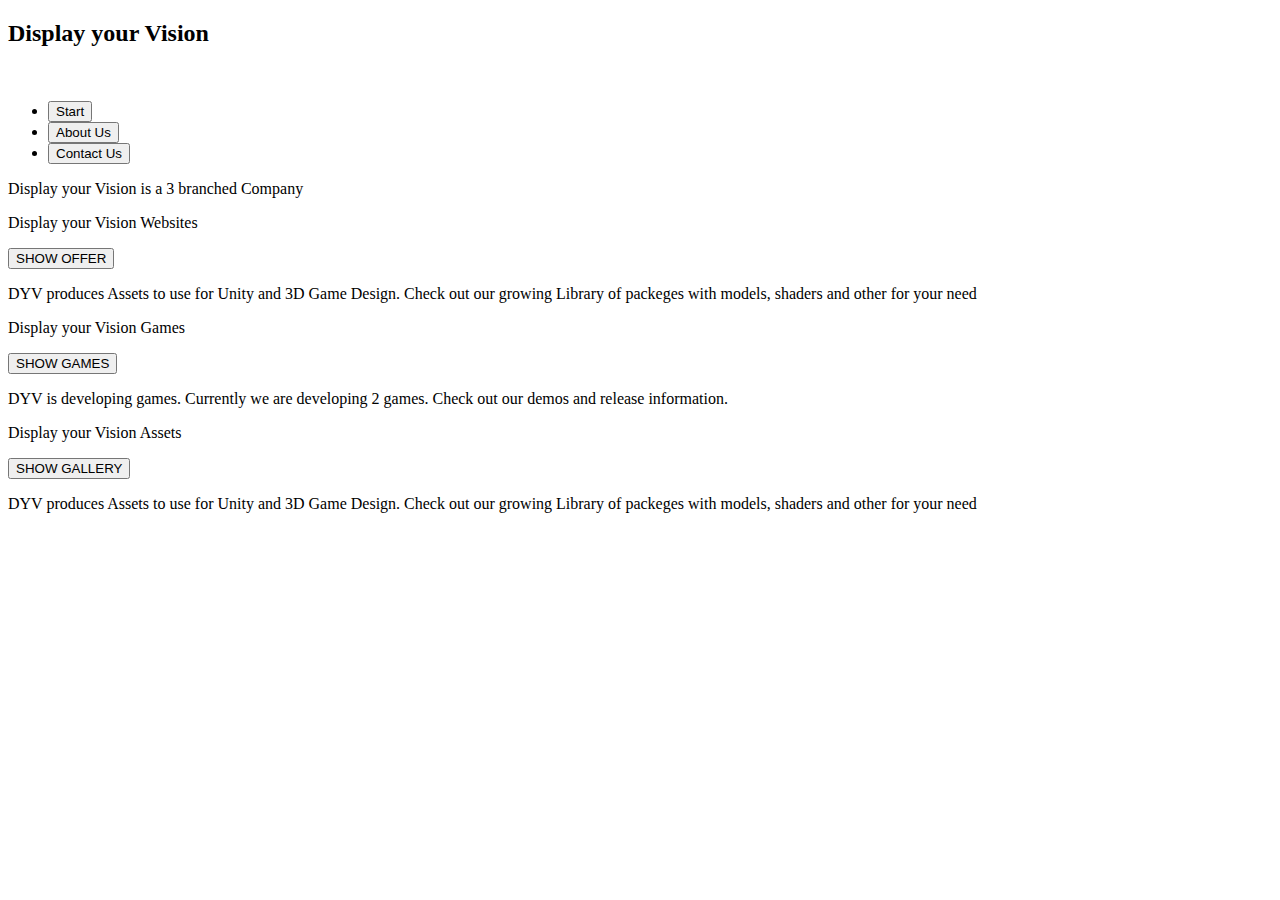
==== index.html @ d20c17e8 "Add files via upload" ====
<!DOCTYPE html>
<html>
    <head>
        <link href="style/index/index.css" rel="stylesheet" type="text/css" />
        <link href="style/Header/Header.css" rel="stylesheet" type="text/css" />
    </head>

    <body>
        <div id="header">
            <h2 id="Titel">Display <span>your</span> Vision</h2>

            <img src="style/Textures/DYV_black.png" alt="" id="Icon">

            <ul id="NavBar">
                <li class="NavListOJ"><a href="index.html"><button class="BTN" id="PageBTN">Start</button></a></li>
                <li class="NavListOJ"><a href="AboutUs.html"><button class="BTN">About Us</button></a></li>
                <li class="NavListOJ"><a href="ContactUs.html"><button class="BTN">Contact Us</button></a></li>
            </ul>
        </div>
        <div id="Content" class="startactive">
            <p id="TXT">Display your Vision is a 3 branched Company</p>
            
            <div id="Table">
                <div id="part1">
                    <p class="PartTitle">Display your Vision Websites</p>
                    <a href="websites.html"><button class="PartButton">SHOW OFFER</button></a>
                    <p class="explination">
                        DYV produces Assets to use for Unity and 3D Game Design. Check out our growing Library of packeges with models, shaders and other for your need
                    </p>
                </div>
                <div id="part2">
                    <p class="PartTitle">Display your Vision Games</p>
                    <a href="games.html"><button class="PartButton">SHOW GAMES</button></a>
                    <p class="explination">
                        DYV is developing games. Currently we are developing 2 games. Check out our demos and release information.
                    </p>
                </div>
                <div id="part3">
                    <p class="PartTitle">Display your Vision Assets</p>
                    <a href="assets.html"><button class="PartButton">SHOW GALLERY</button></a>
                    <p class="explination">
                        DYV produces Assets to use for Unity and 3D Game Design. Check out our growing Library of packeges with models, shaders and other for your need
                    </p>
                </div>
            </div>
        </div>
    </body>

    <script src="Java/Java.js"></script>
</html>
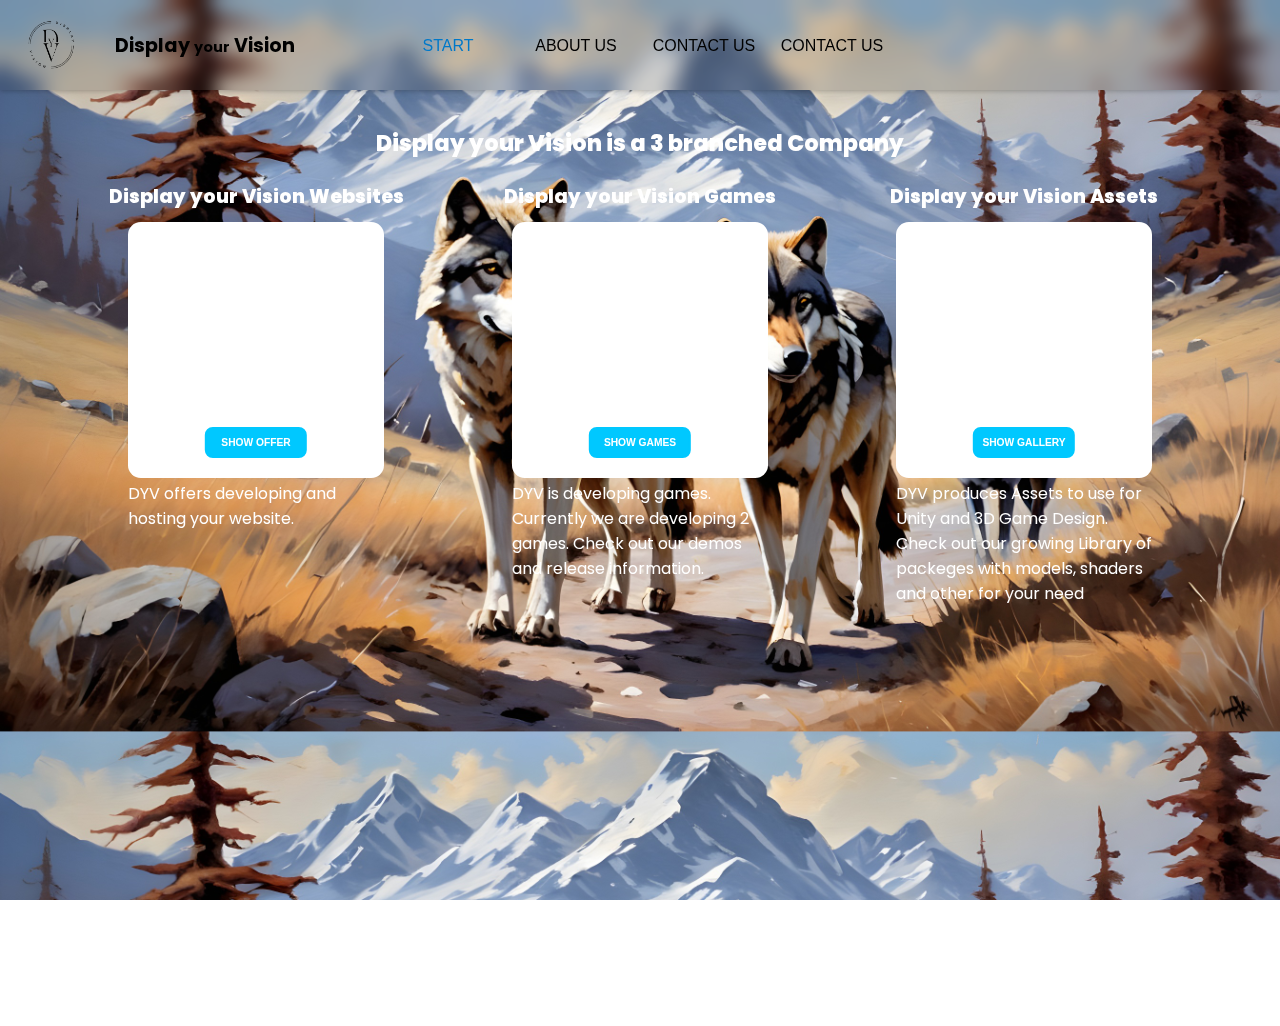
==== commit 49f1c9c2: "Add files via upload" ====
--- a/index.html
+++ b/index.html
@@ -1,41 +1,44 @@
 <!DOCTYPE html>
 <html>
     <head>
+        <meta name="viewport" content="width=device-width, initial-scale=1">
         <link href="style/index/index.css" rel="stylesheet" type="text/css" />
         <link href="style/Header/Header.css" rel="stylesheet" type="text/css" />
     </head>
 
     <body>
         <div id="header">
+            <img src="style/Textures/DYV_black.png" alt="" id="Icon">
+
             <h2 id="Titel">Display <span>your</span> Vision</h2>
-
-            <img src="style/Textures/DYV_black.png" alt="" id="Icon">
 
             <ul id="NavBar">
                 <li class="NavListOJ"><a href="index.html"><button class="BTN" id="PageBTN">Start</button></a></li>
                 <li class="NavListOJ"><a href="AboutUs.html"><button class="BTN">About Us</button></a></li>
                 <li class="NavListOJ"><a href="ContactUs.html"><button class="BTN">Contact Us</button></a></li>
+                <li class="NavListOJ"><a href="ContactUs.html"><button class="BTN">Contact Us</button></a></li>
             </ul>
         </div>
+        
         <div id="Content" class="startactive">
             <p id="TXT">Display your Vision is a 3 branched Company</p>
             
             <div id="Table">
-                <div id="part1">
+                <div class = "part" id="part1" onmouseover="mouseHoverPart('1')" onmouseleave="mouseExitPart()">
                     <p class="PartTitle">Display your Vision Websites</p>
                     <a href="websites.html"><button class="PartButton">SHOW OFFER</button></a>
                     <p class="explination">
-                        DYV produces Assets to use for Unity and 3D Game Design. Check out our growing Library of packeges with models, shaders and other for your need
+                        DYV offers developing and hosting your website.
                     </p>
                 </div>
-                <div id="part2">
+                <div class = "part" id="part2" onmouseover="mouseHoverPart('2')" onmouseleave="mouseExitPart()">
                     <p class="PartTitle">Display your Vision Games</p>
                     <a href="games.html"><button class="PartButton">SHOW GAMES</button></a>
                     <p class="explination">
                         DYV is developing games. Currently we are developing 2 games. Check out our demos and release information.
                     </p>
                 </div>
-                <div id="part3">
+                <div class = "part" id="part3" onmouseover="mouseHoverPart('3')" onmouseleave="mouseExitPart()">
                     <p class="PartTitle">Display your Vision Assets</p>
                     <a href="assets.html"><button class="PartButton">SHOW GALLERY</button></a>
                     <p class="explination">
--- a/style/index/index.css
+++ b/style/index/index.css
@@ -0,0 +1,115 @@
+@import url("https://fonts.googleapis.com/css2?family=Poppins:wght@100;200&display=swap");
+body {
+  width: 100%;
+  height: 100%;
+  background-image: url("../Textures/bg.jpg");
+  background-size: 100vw;
+  position: fixed;
+}
+
+#Content {
+  width: 100%;
+  height: 100%;
+  font-family: "Poppins", sans-serif;
+}
+
+#TXT {
+  position: relative;
+  margin-left: 50%;
+  transform: translateX(-50%);
+  text-align: center;
+  margin-top: 4vh;
+  z-index: 1;
+  color: white;
+  width: 80%;
+  height: 5%;
+  font-size: 140%;
+  font-weight: 800;
+}
+
+#Table {
+  position: relative;
+  margin-top: 4%;
+  margin-left: 10%;
+  width: 80vw;
+  height: 50vh;
+  border-radius: 20px;
+}
+
+.part {
+  transform: translateX(-50%);
+  position: absolute;
+  border-radius: 5%;
+  width: 20vw;
+  height: 20vw;
+  padding: 2vw;
+  display: table-cell;
+  text-align: left;
+  background-color: white;
+  transition: all 0.2s;
+  box-sizing: border-box;
+}
+
+#part1 {
+  left: 10vw;
+}
+
+#part2 {
+  left: 40vw;
+}
+
+#part3 {
+  left: 70vw;
+}
+
+.part:hover {
+  width: 22vw;
+  height: 22vw;
+}
+.part:hover .PartButton {
+  font-size: 0.9vw;
+}
+
+.PartTitle {
+  left: 50%;
+  transform: translateX(-50%);
+  width: 24vw;
+  position: absolute;
+  top: -40px;
+  color: white;
+  font-size: 120%;
+  font-weight: 800;
+  text-align: center;
+}
+
+.PartButton {
+  width: 40%;
+  height: 12%;
+  top: 80%;
+  left: 50%;
+  transform: translateX(-50%);
+  position: absolute;
+  font-size: 0.8vw;
+  font-weight: 550;
+  border: 2px rgb(0, 200, 255);
+  border-style: solid;
+  background-color: rgb(0, 200, 255);
+  color: white;
+  border-radius: 8px;
+  transition: all 0.2s;
+  overflow: hidden;
+}
+
+.PartButton:hover {
+  background-color: white;
+  color: rgb(0, 200, 255);
+}
+
+.explination {
+  margin-left: 50%;
+  transform: translateX(-50%);
+  color: white;
+  margin-top: 114%;
+  width: 20vw;
+  word-break: normal;
+}/*# sourceMappingURL=index.css.map */--- a/style/Header/Header.css
+++ b/style/Header/Header.css
@@ -0,0 +1,177 @@
+@import url("https://fonts.googleapis.com/css2?family=Poppins:wght@100;200&display=swap");
+/* width */
+::-webkit-scrollbar {
+  width: 10px;
+}
+
+/* Track */
+::-webkit-scrollbar-track {
+  background: #f1f1f1;
+}
+
+/* Handle */
+::-webkit-scrollbar-thumb {
+  background: #888;
+}
+
+/* Handle on hover */
+::-webkit-scrollbar-thumb:hover {
+  background: #555;
+}
+
+* {
+  margin: 0;
+}
+
+:root {
+  --NavBTNwidth: 100%;
+  --NavBTNHeight: 100%;
+}
+
+#header {
+  position: relative;
+  top: 0;
+  height: 10vh;
+  width: 100vw;
+  font-family: "Poppins", sans-serif;
+  background-color: rgba(0, 0, 0, 0.1);
+  -webkit-backdrop-filter: blur(10px);
+          backdrop-filter: blur(10px);
+  -webkit-box-shadow: 0 1px 5px rgba(0, 0, 0, 0.25);
+  -moz-box-shadow: 0 1px 5px rgba(0, 0, 0, 0.25);
+  transition: all 0.2s ease-in-out;
+  z-index: 10;
+  display: flex;
+  align-items: center;
+}
+
+#header.active {
+  background-color: rgba(100, 100, 100, 0.25);
+  -webkit-backdrop-filter: blur(2px);
+          backdrop-filter: blur(2px);
+  box-shadow: 0 1px 5px rgba(0, 0, 0, 0.25);
+  height: 14vh;
+}
+
+#Icon {
+  height: 4vw;
+  width: 4vw;
+  position: relative;
+  left: 2%;
+}
+
+#Titel {
+  width: 26vw;
+  position: relative;
+  left: 5%;
+  font-size: 120%;
+  color: black;
+}
+
+#Titel span {
+  font-size: 75%;
+}
+
+#NavBar {
+  width: 40vw;
+  position: relative;
+  padding: 0px;
+  list-style-type: none;
+  display: flex;
+  white-space: inherit;
+  justify-content: center;
+}
+
+.NavListOJ {
+  width: var(--NavBTNwidth);
+  height: var(--NavBTNHeight);
+  position: relative;
+  border: 0;
+  background: transparent;
+}
+
+.BTN {
+  font-size: 100%;
+  border: 0;
+  background: none;
+  width: 100%;
+  height: 100%;
+  text-transform: uppercase;
+  color: black;
+  outline: none;
+}
+
+#PageBTN {
+  color: rgb(0, 120, 200);
+}
+
+.BTN::before, .BTN::after {
+  box-sizing: inherit;
+  position: absolute;
+  content: "";
+  border: 2px solid transparent;
+  width: 0;
+  height: 0;
+}
+
+.BTN::after {
+  bottom: -10%;
+  right: 10%;
+}
+
+.BTN::before {
+  top: -10%;
+  left: 10%;
+}
+
+.BTN:hover::before, .BTN:hover::after {
+  width: 80%;
+  height: 120%;
+}
+
+.BTN:hover::before {
+  border-top-color: rgb(0, 200, 255);
+  border-right-color: rgb(0, 200, 255);
+  border-radius: 10px;
+  transition: width 0.1s ease-out, height 0.1s ease-out 0.1s;
+}
+
+.BTN:hover::after {
+  border-bottom-color: rgb(0, 200, 255);
+  border-left-color: rgb(0, 200, 255);
+  border-radius: 10px;
+  transition: border-color 0s ease-out 0.2s, width 0.1s ease-out 0.2s, height 0.1s ease-out 0.3s;
+}
+
+@keyframes Slide_UP {
+  0% {
+    opacity: 0;
+    transform: translateY(250px);
+  }
+  100% {
+    opacity: 1;
+    transform: translateY(0px);
+  }
+}
+@keyframes FadeIn {
+  0% {
+    opacity: 0;
+  }
+  100% {
+    opacity: 1;
+  }
+}
+.reveal {
+  transform: translateY(150px);
+  opacity: 0;
+  transition: 0.5s all ease;
+}
+
+.reveal.active {
+  transform: translateY(0);
+  opacity: 1;
+}
+
+.startactive {
+  animation: Slide_UP 1s ease-in-out;
+}/*# sourceMappingURL=Header.css.map */